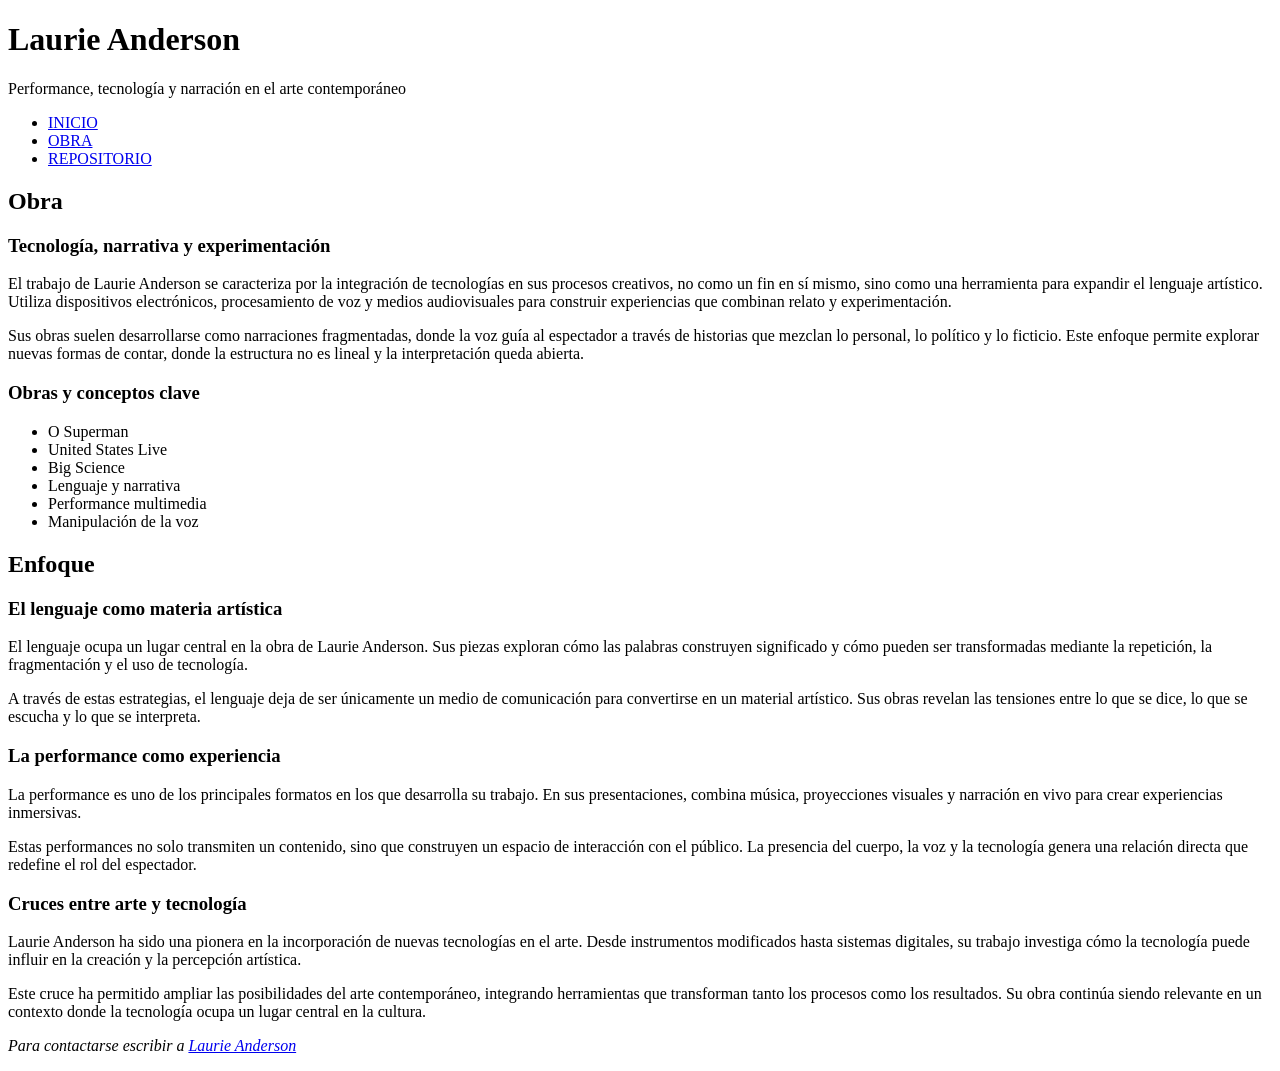
==== obra.html @ 0e19a8ca "Estructura HTML Desarrollo de la estructura HTML de las tres páginas, incorporación de los textos y " ====
<!doctype html>
<html lang="es">
    <head>
        <meta charset="UTF-8">
        <link href="css/estilos.css" rel="stylesheet">

        <link rel="preconnect" href="https://fonts.googleapis.com">
        <link rel="preconnect" href="https://fonts.gstatic.com" crossorigin>
        <link href="https://fonts.googleapis.com/css2?family=Abel&display=swap" rel="stylesheet">

        <title>Obra - Laurie Anderson</title> 
    </head>
    <body>
        <div id="caja">
            <header>
                <h1>Laurie Anderson</h1>
                <p>Performance, tecnología y narración en el arte contemporáneo</p>
            </header>
            <nav>
                <ul>
                    <li><a href="index.html">INICIO</a></li>
                    <li><a href="obra.html">OBRA</a></li>  
                    <li><a href="repositorio.html">REPOSITORIO</a></li> 
                </ul>
            </nav>
            <main>
                <section>
                    <h2>Obra</h2>
                    <article>
                            <h3>Tecnología, narrativa y experimentación</h3>
                            <p>
                                El trabajo de Laurie Anderson se caracteriza por la integración de tecnologías en sus procesos creativos, no como un fin en sí mismo, sino como una herramienta para expandir el lenguaje artístico. Utiliza dispositivos electrónicos, procesamiento de voz y medios audiovisuales para construir experiencias que combinan relato y experimentación.
                            </p>
                            <p>
                                Sus obras suelen desarrollarse como narraciones fragmentadas, donde la voz guía al espectador a través de historias que mezclan lo personal, lo político y lo ficticio. Este enfoque permite explorar nuevas formas de contar, donde la estructura no es lineal y la interpretación queda abierta.
                            </p>
                    </article>
                    <article>
                        <div>
                            <h3>Obras y conceptos clave</h3>
                            <ul>
                                <li>O Superman</li>
                                <li>United States Live</li>
                                <li>Big Science</li>
                                <li>Lenguaje y narrativa</li>
                                <li>Performance multimedia</li>
                                <li>Manipulación de la voz</li>
                            </ul>
                        </div>
                    </article>
                </section>
                <section>
                    <h2>Enfoque</h2>
                    <article>
                        <h3>El lenguaje como materia artística</h3>
                        <p>
                            El lenguaje ocupa un lugar central en la obra de Laurie Anderson. Sus piezas exploran cómo las palabras construyen significado y cómo pueden ser transformadas mediante la repetición, la fragmentación y el uso de tecnología.
                        </p>
                        <p>
                            A través de estas estrategias, el lenguaje deja de ser únicamente un medio de comunicación para convertirse en un material artístico. Sus obras revelan las tensiones entre lo que se dice, lo que se escucha y lo que se interpreta.
                        </p>
                    </article>
                    <article>
                        <h3>La performance como experiencia</h3>
                        <p>
                            La performance es uno de los principales formatos en los que desarrolla su trabajo. En sus presentaciones, combina música, proyecciones visuales y narración en vivo para crear experiencias inmersivas.
                        </p>
                        <p>
                            Estas performances no solo transmiten un contenido, sino que construyen un espacio de interacción con el público. La presencia del cuerpo, la voz y la tecnología genera una relación directa que redefine el rol del espectador.
                        </p>
                    </article>
                    <article>
                        <h3>Cruces entre arte y tecnología</h3>
                        <p>
                            Laurie Anderson ha sido una pionera en la incorporación de nuevas tecnologías en el arte. Desde instrumentos modificados hasta sistemas digitales, su trabajo investiga cómo la tecnología puede influir en la creación y la percepción artística.
                        </p>
                        <p>
                            Este cruce ha permitido ampliar las posibilidades del arte contemporáneo, integrando herramientas que transforman tanto los procesos como los resultados. Su obra continúa siendo relevante en un contexto donde la tecnología ocupa un lugar central en la cultura.
                        </p>
                    </article>
                </section>
            </main>
            <footer>
                <address>
                    <p>Para contactarse escribir a <a href="mailto:laurie@artedigital.com">Laurie Anderson</a></p>
                </address>
            </footer>
        </div>
        <script src="js/obra.js"></script> 
    </body>
</html>
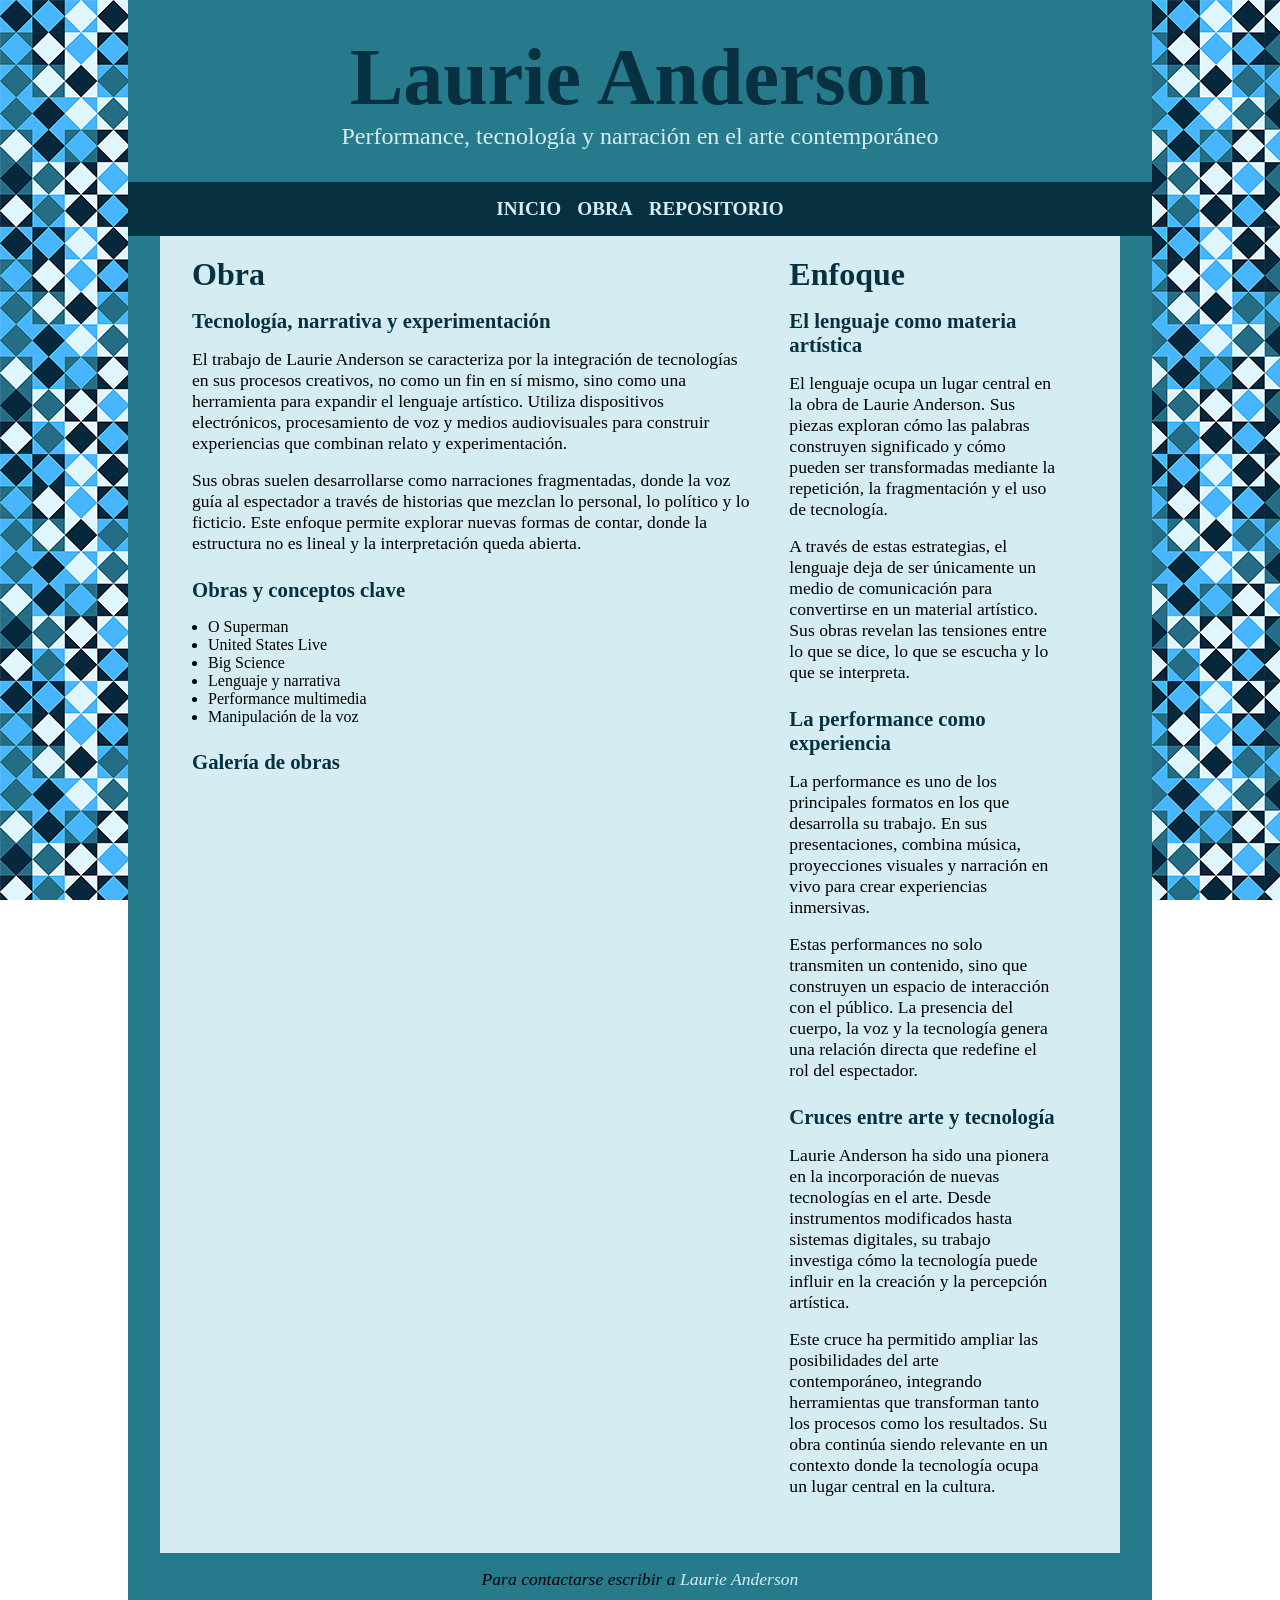
==== commit 8b1a37db: "Más estilos + layout de obra.html y repositorio.html Seguí aplicando estilos a los textos, agregué u" ====
--- a/obra.html
+++ b/obra.html
@@ -23,8 +23,8 @@
                     <li><a href="repositorio.html">REPOSITORIO</a></li> 
                 </ul>
             </nav>
-            <main>
-                <section>
+            <main id="colDif">
+                <section id="hijo1">
                     <h2>Obra</h2>
                     <article>
                             <h3>Tecnología, narrativa y experimentación</h3>
@@ -35,21 +35,24 @@
                                 Sus obras suelen desarrollarse como narraciones fragmentadas, donde la voz guía al espectador a través de historias que mezclan lo personal, lo político y lo ficticio. Este enfoque permite explorar nuevas formas de contar, donde la estructura no es lineal y la interpretación queda abierta.
                             </p>
                     </article>
-                    <article>
-                        <div>
-                            <h3>Obras y conceptos clave</h3>
-                            <ul>
-                                <li>O Superman</li>
-                                <li>United States Live</li>
-                                <li>Big Science</li>
-                                <li>Lenguaje y narrativa</li>
-                                <li>Performance multimedia</li>
-                                <li>Manipulación de la voz</li>
-                            </ul>
+                    <aside class="aside">
+                        <h3>Obras y conceptos clave</h3>
+                        <ul>
+                            <li>O Superman</li>
+                            <li>United States Live</li>
+                            <li>Big Science</li>
+                            <li>Lenguaje y narrativa</li>
+                            <li>Performance multimedia</li>
+                            <li>Manipulación de la voz</li>
+                        </ul>
+                    </aside>
+                    <section class="aside">
+                        <h3>Galería de obras</h3>
+                        <div id="galeria">
                         </div>
-                    </article>
+                    </section>
                 </section>
-                <section>
+                <section id="hijo2">
                     <h2>Enfoque</h2>
                     <article>
                         <h3>El lenguaje como materia artística</h3>
--- a/css/estilos.css
+++ b/css/estilos.css
@@ -0,0 +1,296 @@
+/*
+----------- Estilos para todas las páginas -----------
+*/
+
+/* Para mejor control del tamaño de las cajas */
+* { box-sizing: border-box; }
+
+html {
+    height:100%;
+}
+
+body {
+    width: 100%;
+    min-height: 100%;
+    margin: 0;
+    background-image: url("../img/fondo.png");
+    background-repeat: repeat;
+
+    /* Para que no maree el bajar por la página */
+    background-attachment: fixed;
+
+    padding: 0;
+    border: 0;
+    display: flex;
+    align-content: center;
+    justify-content: center;
+}
+
+/* Caja con fondo de color sólido más chica que el fondo para mayor legibilidad */
+#caja {
+    width: 80%;
+    min-height: 100%;
+    background-color: #D5EDF2;
+    padding: 0rem 2rem 2rem 2rem;
+    border-right: 2rem solid;
+    border-left: 2rem solid;    
+    border-color: #277A8C;
+    display:flex;
+    flex-direction:column;
+}
+
+main {
+    flex-grow: 1;
+}
+
+header {
+    /* Compensación con márgen negativo para el padding y borde de la #caja */
+    margin: 0 -4rem;
+    background-color:#277A8C;
+    padding: 2rem;
+    display: flex;
+    flex-direction: column;
+    align-items: center;
+}
+
+h1 {
+    color: #073040;
+    padding: 0;
+    border: 0;
+    margin: 0;
+    font-size: 5rem;
+}
+
+header p {
+    color: #D5EDF2;
+    padding: 0;
+    border: 0;
+    margin: 0;
+    font-size: 1.5rem;
+}
+
+nav ul {
+    /* Compensación con márgen negativo para el padding y borde de la #caja */
+    margin: 0 -4rem;
+    background-color:#073040;
+    padding: 0;
+    list-style-type: none;
+    display: flex;
+    justify-content: center;
+}
+
+nav li {
+    font-weight: bold;
+    font-size: 1.2rem;
+    padding: 1rem 0;
+}
+
+a {
+    text-decoration: none;
+}
+
+nav a {
+    padding: 1rem 0.5rem;
+}
+
+nav li, h1, h2, h3 {
+    font-family: Abel;
+}
+
+nav a:link {
+    color:#D5EDF2;
+    background-color: #073040;
+}
+
+nav a:visited {
+    color:#44AFF2;
+    background-color: #073040;
+}
+
+nav a:hover {
+    color:#073040;
+    background-color: #277A8C;
+}
+
+nav a:active {
+    color:rgb(68, 68, 68);
+    background-color: #D5EDF2;
+}
+
+h2 {
+    color: #073040;
+    font-size: 2rem;
+}
+
+h3 {
+    padding: 0 0 0.5rem 0;
+    margin: 0;
+    color: #073040;
+    font-size: 1.3rem;
+}
+
+article {
+    padding: 0 0 1rem 0;
+}
+
+p {
+    font-size: 1.1rem;
+    padding: 0.5rem 2rem 0.5rem 0;
+    margin: 0;
+}
+
+label {
+    color: #073040;
+    font-size: 1.1rem;
+    font-weight:bold;
+}
+
+ul {
+    padding: 0.5rem 2rem 0.5rem 1rem;
+    margin: 0;
+}
+
+img {
+    max-width: 100%;
+
+    /* Les agrego un marco con el patrón del fondo general a las imágenes */
+    padding: 0.5rem;
+    background-image: url("../img/fondo.png");
+    margin: 0 0 1.5rem 0;
+}
+
+footer {
+    /* Compensación con márgen negativo para el padding de la #caja */
+    margin: 2rem -4rem -2rem -4rem;
+    padding: 0.5rem;
+    display: flex;
+    justify-content: center;
+    background-color: #277A8C;
+}
+
+footer p {
+    padding: 0.5rem 1rem;
+}
+
+footer address {
+    text-align: center;
+}
+
+footer a:link {
+    color:#D5EDF2;
+}
+
+footer a:visited {
+    color:#44AFF2;
+}
+
+footer a:hover {
+    color:#1BA0F2;
+}
+
+footer a:active {
+    color: #073040;
+}
+
+/*
+----------- Estilos para index.html -----------
+*/
+
+blockquote {
+    color: #277A8C;
+    text-align: right;
+    font-size: 1.5rem;
+    font-weight: bold;
+}
+
+#frase {
+    font-style:oblique;
+    font-weight: normal;
+}
+
+#colIguales {
+    display: flex;
+    flex-direction: row;
+    justify-content: center;
+}
+
+.hijosIg {
+    padding: 0;
+    flex-grow: 1;
+    flex-basis: 0;
+    display: flex;
+    flex-direction: column;
+}
+
+.aside {
+    padding: 0 0 1rem 0;
+    display: flex;
+    flex-direction: column;
+}
+
+.aside button {
+    align-self: flex-end;
+}
+
+/*
+----------- Estilos para obra.html -----------
+*/
+
+#colDif {
+    display: flex;
+    flex-direction: row;
+    justify-content: center;
+}
+    
+h2 {
+    padding: 1.25rem 0 1rem 0;
+    margin: 0;
+}
+
+#hijo1 {
+    padding: 0;
+    flex-grow: 2;
+    flex-basis: 0;
+    display: flex;
+    flex-direction: column;
+}
+
+#hijo2 {
+    padding: 0;
+    flex-grow: 1;
+    flex-basis: 0;
+    display: flex;
+    flex-direction: column;
+}
+
+/*
+----------- Estilos para repositorio.html -----------
+*/
+
+form {
+    padding: 1rem 0 0 0;
+    display:flex;
+    flex-direction: column;
+}
+
+form input, form button {
+    align-self: flex-start;
+}
+
+fieldset {
+    display:flex;
+    flex-direction: column;
+    margin: 0;
+}
+
+fieldset label {
+    margin-bottom: 0.5rem;
+}
+
+#buttons {
+    flex-direction: row;
+}
+
+#buttons button {
+    margin-right: 0.5rem;
+}
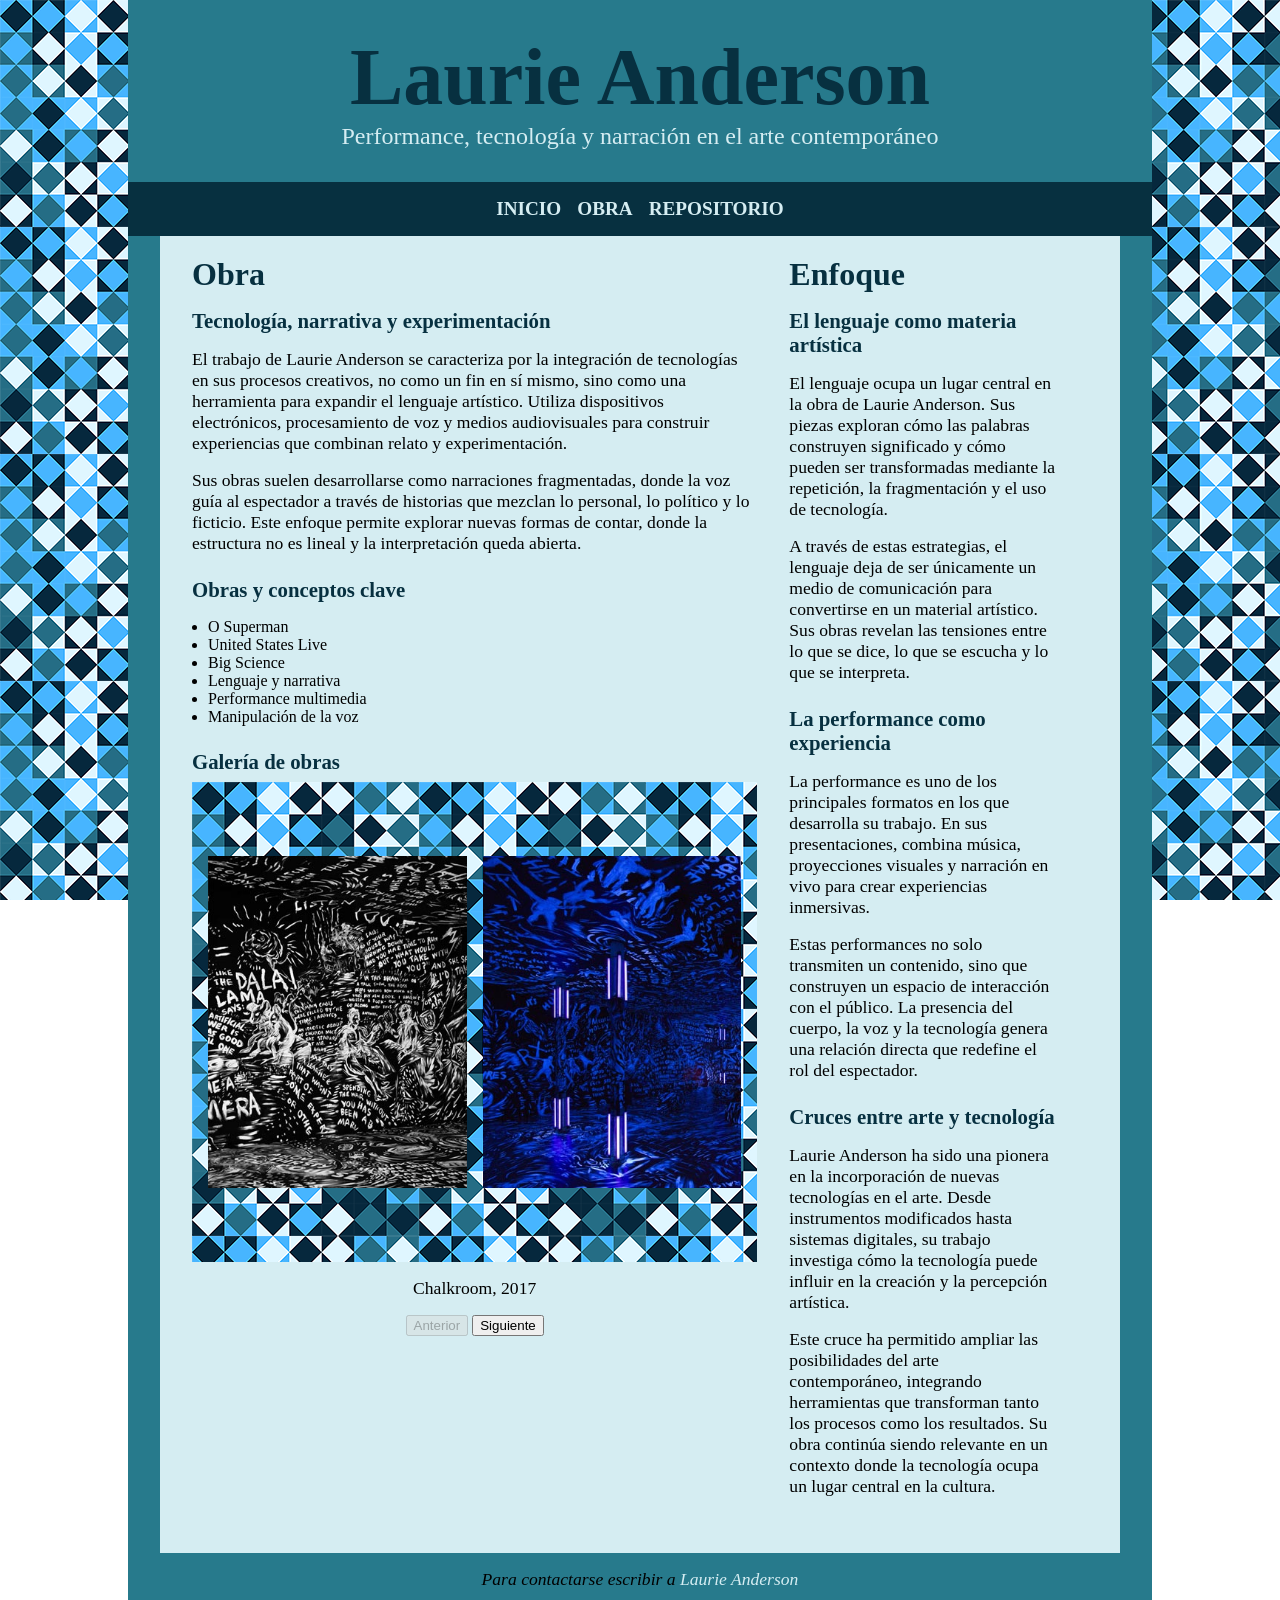
==== commit 35757620: "Desarrollo de obra.js Desarrollo del código javascript para armar una galería que muestra 5 obras de" ====
--- a/obra.html
+++ b/obra.html
@@ -48,8 +48,21 @@
                     </aside>
                     <section class="aside">
                         <h3>Galería de obras</h3>
-                        <div id="galeria">
-                        </div>
+                        <section id="galeria">
+                            <div id="imagenes">
+                                <img id="im1" src="./img/anderson-1.jpg" alt="Chalkroom, 2017">
+                                <img id="im2" src="./img/anderson-2.jpg" alt="Chalkroom, 2017">
+                            </div>
+                            <div id="pieDeImagenes">
+                                <p id="pie">
+                                    Chalkroom, 2017
+                                </p>
+                            </div>
+                            <div id="botones">
+                                <button type="button" name="anterior" id="anterior" disabled>Anterior</button>
+                                <button type="button" name="siguiente" id="siguiente">Siguiente</button>
+                            </div>
+                        </section>
                     </section>
                 </section>
                 <section id="hijo2">
--- a/css/estilos.css
+++ b/css/estilos.css
@@ -263,6 +263,49 @@
     flex-direction: column;
 }
 
+#galeria {
+    display:flex;
+    flex-direction: column;
+    padding-right: 2rem;
+}
+
+#imagenes {
+    width: 100%;
+    height: 30rem;
+    display:flex;
+    flex-wrap: nowrap;
+    flex-direction: row;
+    justify-content: center;
+    align-items: center;
+    padding: 0.5rem;
+    background-image: url("../img/fondo.png");
+}
+
+#imagenes img {
+    min-width: 0;
+    max-width: 50%;
+    max-height: 100%;
+    width: auto;
+    height: auto;    
+    padding: 0;
+    background-image: none;
+    margin: 0 0.5rem;
+}
+
+#pieDeImagenes {
+    padding: 1rem 0;
+    align-self:center;
+}
+
+#pie {
+    padding: 0;
+}
+
+#botones {
+    align-self:center;
+    padding: 0 0;
+}
+
 /*
 ----------- Estilos para repositorio.html -----------
 */
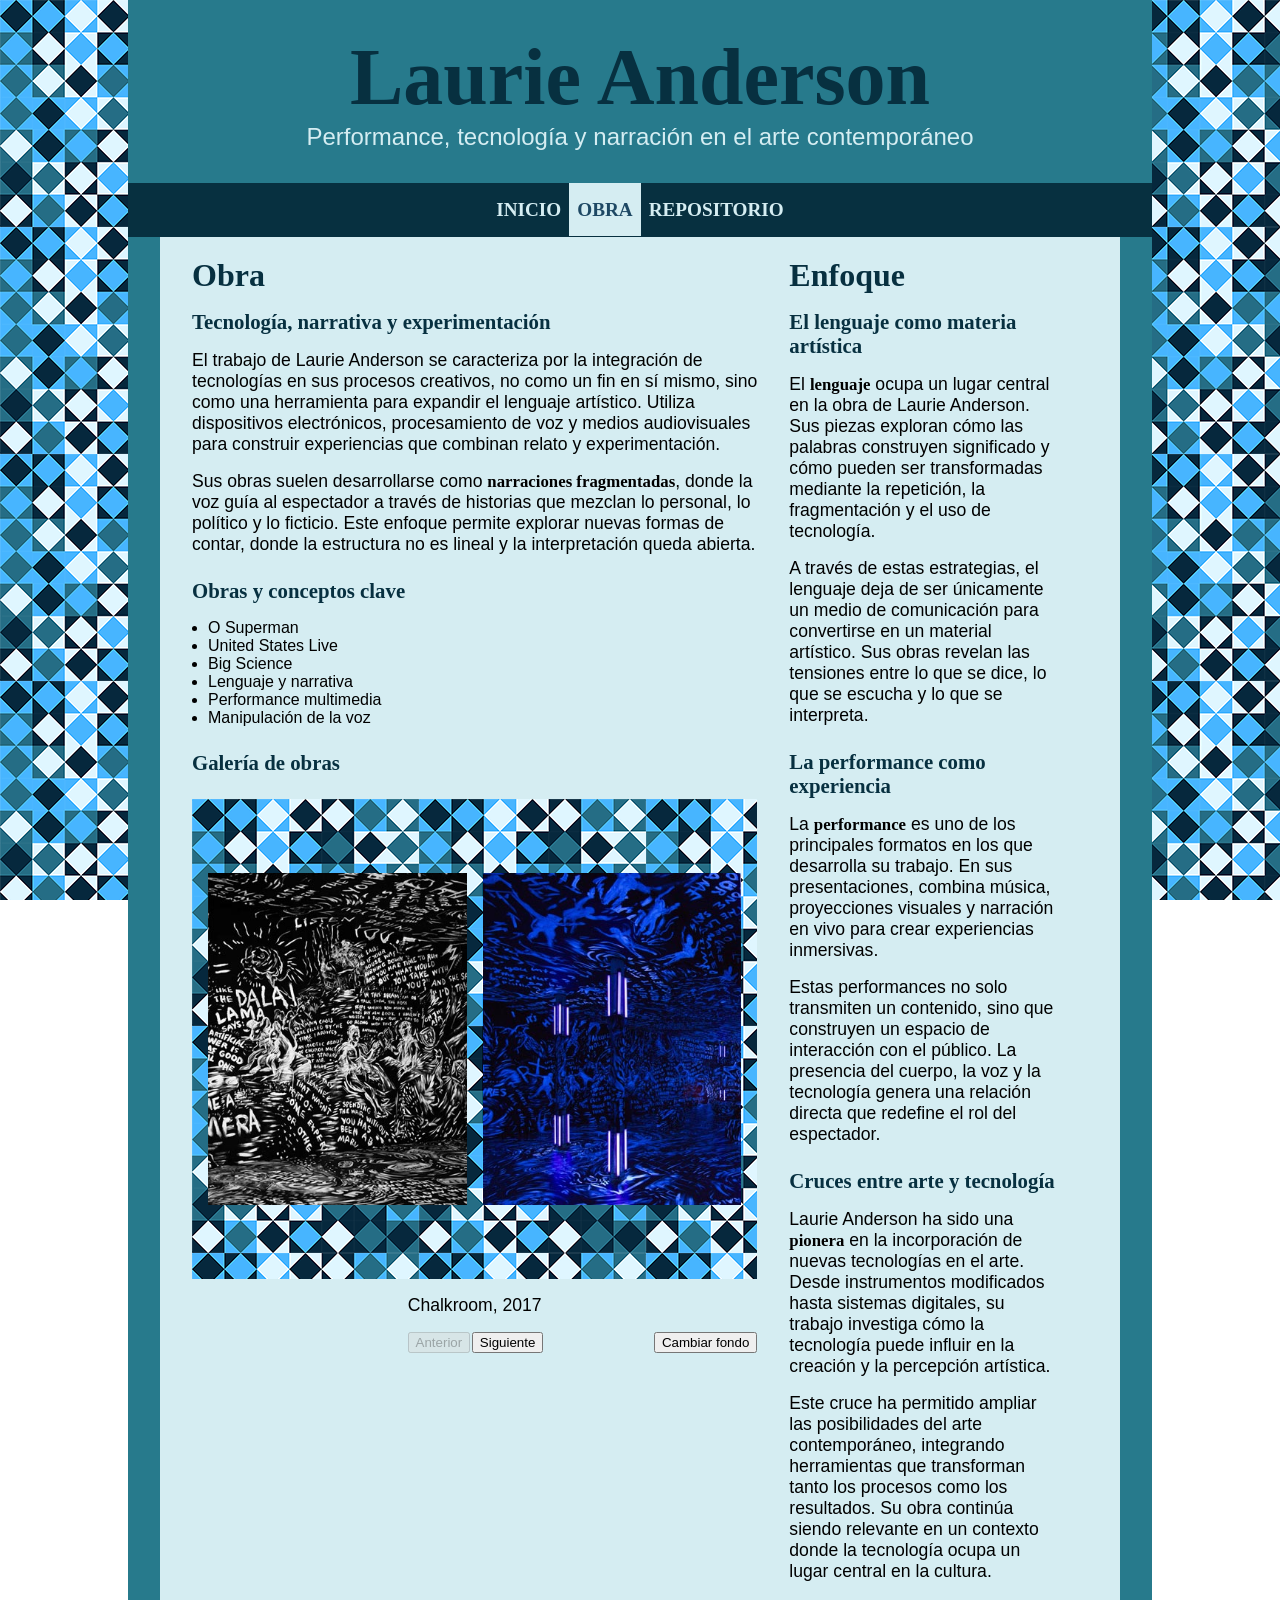
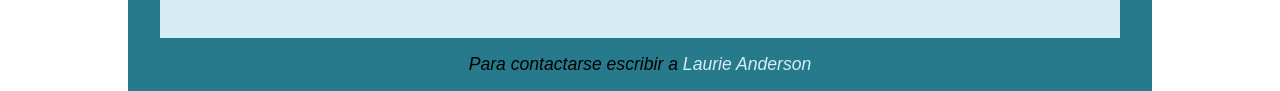
==== commit befdb801: "Ajustes finales Correcciones y acabado final." ====
--- a/obra.html
+++ b/obra.html
@@ -16,14 +16,20 @@
                 <h1>Laurie Anderson</h1>
                 <p>Performance, tecnología y narración en el arte contemporáneo</p>
             </header>
+
+            <!-- Menú de navegación -->
             <nav>
                 <ul>
                     <li><a href="index.html">INICIO</a></li>
-                    <li><a href="obra.html">OBRA</a></li>  
+                    <li><a href="obra.html" class="activa">OBRA</a></li>  
                     <li><a href="repositorio.html">REPOSITORIO</a></li> 
                 </ul>
             </nav>
+
+            <!-- El layout tendrá dos columnas de distinto tamaño -->
             <main id="colDif">
+
+                <!-- Columna 1 -->
                 <section id="hijo1">
                     <h2>Obra</h2>
                     <article>
@@ -32,10 +38,10 @@
                                 El trabajo de Laurie Anderson se caracteriza por la integración de tecnologías en sus procesos creativos, no como un fin en sí mismo, sino como una herramienta para expandir el lenguaje artístico. Utiliza dispositivos electrónicos, procesamiento de voz y medios audiovisuales para construir experiencias que combinan relato y experimentación.
                             </p>
                             <p>
-                                Sus obras suelen desarrollarse como narraciones fragmentadas, donde la voz guía al espectador a través de historias que mezclan lo personal, lo político y lo ficticio. Este enfoque permite explorar nuevas formas de contar, donde la estructura no es lineal y la interpretación queda abierta.
+                                Sus obras suelen desarrollarse como <strong>narraciones fragmentadas</strong>, donde la voz guía al espectador a través de historias que mezclan lo personal, lo político y lo ficticio. Este enfoque permite explorar nuevas formas de contar, donde la estructura no es lineal y la interpretación queda abierta.
                             </p>
                     </article>
-                    <aside class="aside">
+                    <aside class="bloque">
                         <h3>Obras y conceptos clave</h3>
                         <ul>
                             <li>O Superman</li>
@@ -46,7 +52,7 @@
                             <li>Manipulación de la voz</li>
                         </ul>
                     </aside>
-                    <section class="aside">
+                    <section class="bloque">
                         <h3>Galería de obras</h3>
                         <section id="galeria">
                             <div id="imagenes">
@@ -58,19 +64,27 @@
                                     Chalkroom, 2017
                                 </p>
                             </div>
-                            <div id="botones">
-                                <button type="button" name="anterior" id="anterior" disabled>Anterior</button>
-                                <button type="button" name="siguiente" id="siguiente">Siguiente</button>
+                            <div id="botonesGaleria">
+                                <div id="espaciador"></div>
+                                <div id="botonesCentro">
+                                    <button type="button" name="anterior" id="anterior" disabled>Anterior</button>
+                                    <button type="button" name="siguiente" id="siguiente">Siguiente</button>
+                                </div>
+                                <div id="botonDer">
+                                    <button type="button" name="cambiarFondo" id="cambiarFondo">Cambiar fondo</button>
+                                </div>
                             </div>
                         </section>
                     </section>
                 </section>
+
+                <!-- Columna 2 -->
                 <section id="hijo2">
                     <h2>Enfoque</h2>
                     <article>
                         <h3>El lenguaje como materia artística</h3>
                         <p>
-                            El lenguaje ocupa un lugar central en la obra de Laurie Anderson. Sus piezas exploran cómo las palabras construyen significado y cómo pueden ser transformadas mediante la repetición, la fragmentación y el uso de tecnología.
+                            El <strong>lenguaje</strong> ocupa un lugar central en la obra de Laurie Anderson. Sus piezas exploran cómo las palabras construyen significado y cómo pueden ser transformadas mediante la repetición, la fragmentación y el uso de tecnología.
                         </p>
                         <p>
                             A través de estas estrategias, el lenguaje deja de ser únicamente un medio de comunicación para convertirse en un material artístico. Sus obras revelan las tensiones entre lo que se dice, lo que se escucha y lo que se interpreta.
@@ -79,7 +93,7 @@
                     <article>
                         <h3>La performance como experiencia</h3>
                         <p>
-                            La performance es uno de los principales formatos en los que desarrolla su trabajo. En sus presentaciones, combina música, proyecciones visuales y narración en vivo para crear experiencias inmersivas.
+                            La <strong>performance</strong> es uno de los principales formatos en los que desarrolla su trabajo. En sus presentaciones, combina música, proyecciones visuales y narración en vivo para crear experiencias inmersivas.
                         </p>
                         <p>
                             Estas performances no solo transmiten un contenido, sino que construyen un espacio de interacción con el público. La presencia del cuerpo, la voz y la tecnología genera una relación directa que redefine el rol del espectador.
@@ -88,14 +102,16 @@
                     <article>
                         <h3>Cruces entre arte y tecnología</h3>
                         <p>
-                            Laurie Anderson ha sido una pionera en la incorporación de nuevas tecnologías en el arte. Desde instrumentos modificados hasta sistemas digitales, su trabajo investiga cómo la tecnología puede influir en la creación y la percepción artística.
+                            Laurie Anderson ha sido una <strong>pionera</strong> en la incorporación de nuevas tecnologías en el arte. Desde instrumentos modificados hasta sistemas digitales, su trabajo investiga cómo la tecnología puede influir en la creación y la percepción artística.
                         </p>
                         <p>
                             Este cruce ha permitido ampliar las posibilidades del arte contemporáneo, integrando herramientas que transforman tanto los procesos como los resultados. Su obra continúa siendo relevante en un contexto donde la tecnología ocupa un lugar central en la cultura.
                         </p>
                     </article>
                 </section>
+
             </main>
+
             <footer>
                 <address>
                     <p>Para contactarse escribir a <a href="mailto:laurie@artedigital.com">Laurie Anderson</a></p>
--- a/css/estilos.css
+++ b/css/estilos.css
@@ -10,6 +10,7 @@
 }
 
 body {
+    font-family: Calibri, 'Trebuchet MS', 'Segoe UI', sans-serif;
     width: 100%;
     min-height: 100%;
     margin: 0;
@@ -26,9 +27,10 @@
     justify-content: center;
 }
 
-/* Caja con fondo de color sólido más chica que el fondo para mayor legibilidad */
+/* Caja color sólido más chica que el fondo para mayor legibilidad */
 #caja {
     width: 80%;
+    max-width: 75rem;
     min-height: 100%;
     background-color: #D5EDF2;
     padding: 0rem 2rem 2rem 2rem;
@@ -93,8 +95,12 @@
     padding: 1rem 0.5rem;
 }
 
-nav li, h1, h2, h3 {
+nav li, h1, h2, h3, strong {
     font-family: Abel;
+}
+
+strong {
+    font-size: 1.05rem;
 }
 
 nav a:link {
@@ -108,16 +114,23 @@
 }
 
 nav a:hover {
-    color:#073040;
+    color:rgb(30, 72, 100);
+    background-color: #d5edf29c;
+}
+
+nav a:active {
+    color:#D5EDF2;
     background-color: #277A8C;
 }
 
-nav a:active {
-    color:rgb(68, 68, 68);
+nav a.activa {
+    color:rgb(30, 72, 100);
     background-color: #D5EDF2;
 }
 
 h2 {
+    padding: 1.25rem 0 1rem 0;
+    margin: 0;
     color: #073040;
     font-size: 2rem;
 }
@@ -160,7 +173,7 @@
 }
 
 footer {
-    /* Compensación con márgen negativo para el padding de la #caja */
+    /* Compensación con márgen negativo para el padding y borde de la #caja */
     margin: 2rem -4rem -2rem -4rem;
     padding: 0.5rem;
     display: flex;
@@ -190,6 +203,12 @@
 
 footer a:active {
     color: #073040;
+}
+
+.bloque {
+    padding: 0 0 1rem 0;
+    display: flex;
+    flex-direction: column;
 }
 
 /*
@@ -222,13 +241,8 @@
     flex-direction: column;
 }
 
-.aside {
-    padding: 0 0 1rem 0;
-    display: flex;
-    flex-direction: column;
-}
-
-.aside button {
+#botonDato {
+    padding: 0.5rem;
     align-self: flex-end;
 }
 
@@ -241,29 +255,24 @@
     flex-direction: row;
     justify-content: center;
 }
-    
-h2 {
-    padding: 1.25rem 0 1rem 0;
-    margin: 0;
+
+#hijo1, #hijo2 {
+    padding: 0;
+    flex-basis: 0;
+    display: flex;
+    flex-direction: column;
 }
 
 #hijo1 {
-    padding: 0;
     flex-grow: 2;
-    flex-basis: 0;
-    display: flex;
-    flex-direction: column;
 }
 
 #hijo2 {
-    padding: 0;
     flex-grow: 1;
-    flex-basis: 0;
-    display: flex;
-    flex-direction: column;
 }
 
 #galeria {
+    margin-top: 1rem;
     display:flex;
     flex-direction: column;
     padding-right: 2rem;
@@ -288,6 +297,8 @@
     width: auto;
     height: auto;    
     padding: 0;
+
+    /* Les quito el background-image que definí antes para img en general */
     background-image: none;
     margin: 0 0.5rem;
 }
@@ -301,9 +312,33 @@
     padding: 0;
 }
 
-#botones {
-    align-self:center;
-    padding: 0 0;
+#botonesGaleria {
+    display: flex;
+    align-items: center;
+    width: 100%;
+    padding: 0;
+}
+
+#espaciador {
+    flex: 1;
+    min-width: 0;
+}
+
+#botonesCentro {
+    display: flex;
+}
+
+#botonesCentro button {
+    margin: 0 0 0 0.1rem;
+}
+
+#botonDer {
+    flex-grow: 1;
+    flex-shrink: 1;
+    flex-basis: 0%;
+    min-width: 0;
+    display: flex;
+    justify-content: flex-end;
 }
 
 /*
@@ -320,20 +355,36 @@
     align-self: flex-start;
 }
 
+.campo {
+    display: flex;
+    flex-direction: column;
+    margin: 0 0 1.5rem 0; 
+    padding: 1rem;
+    border: 0.125rem dashed #277A8C;
+    background-color: #bddfe6;
+}
+
 fieldset {
-    display:flex;
-    flex-direction: column;
-    margin: 0;
-}
-
-fieldset label {
-    margin-bottom: 0.5rem;
-}
-
-#buttons {
+    background-color:#277A8C;
+    padding: 1rem 1.5rem 0 1.5rem;
+    border: 0.125rem dashed #bddfe6;
+    margin: 0 0 1rem 0;
+}
+
+legend {
+    font-weight: bold;
+    background-color: #44AFF2;
+}
+
+#botonesRepo {
+    margin-top: 0.5rem;
     flex-direction: row;
 }
 
-#buttons button {
+#botonesRepo button {
     margin-right: 0.5rem;
+}
+
+#especificaciones {
+    padding-top: 1rem;
 }
